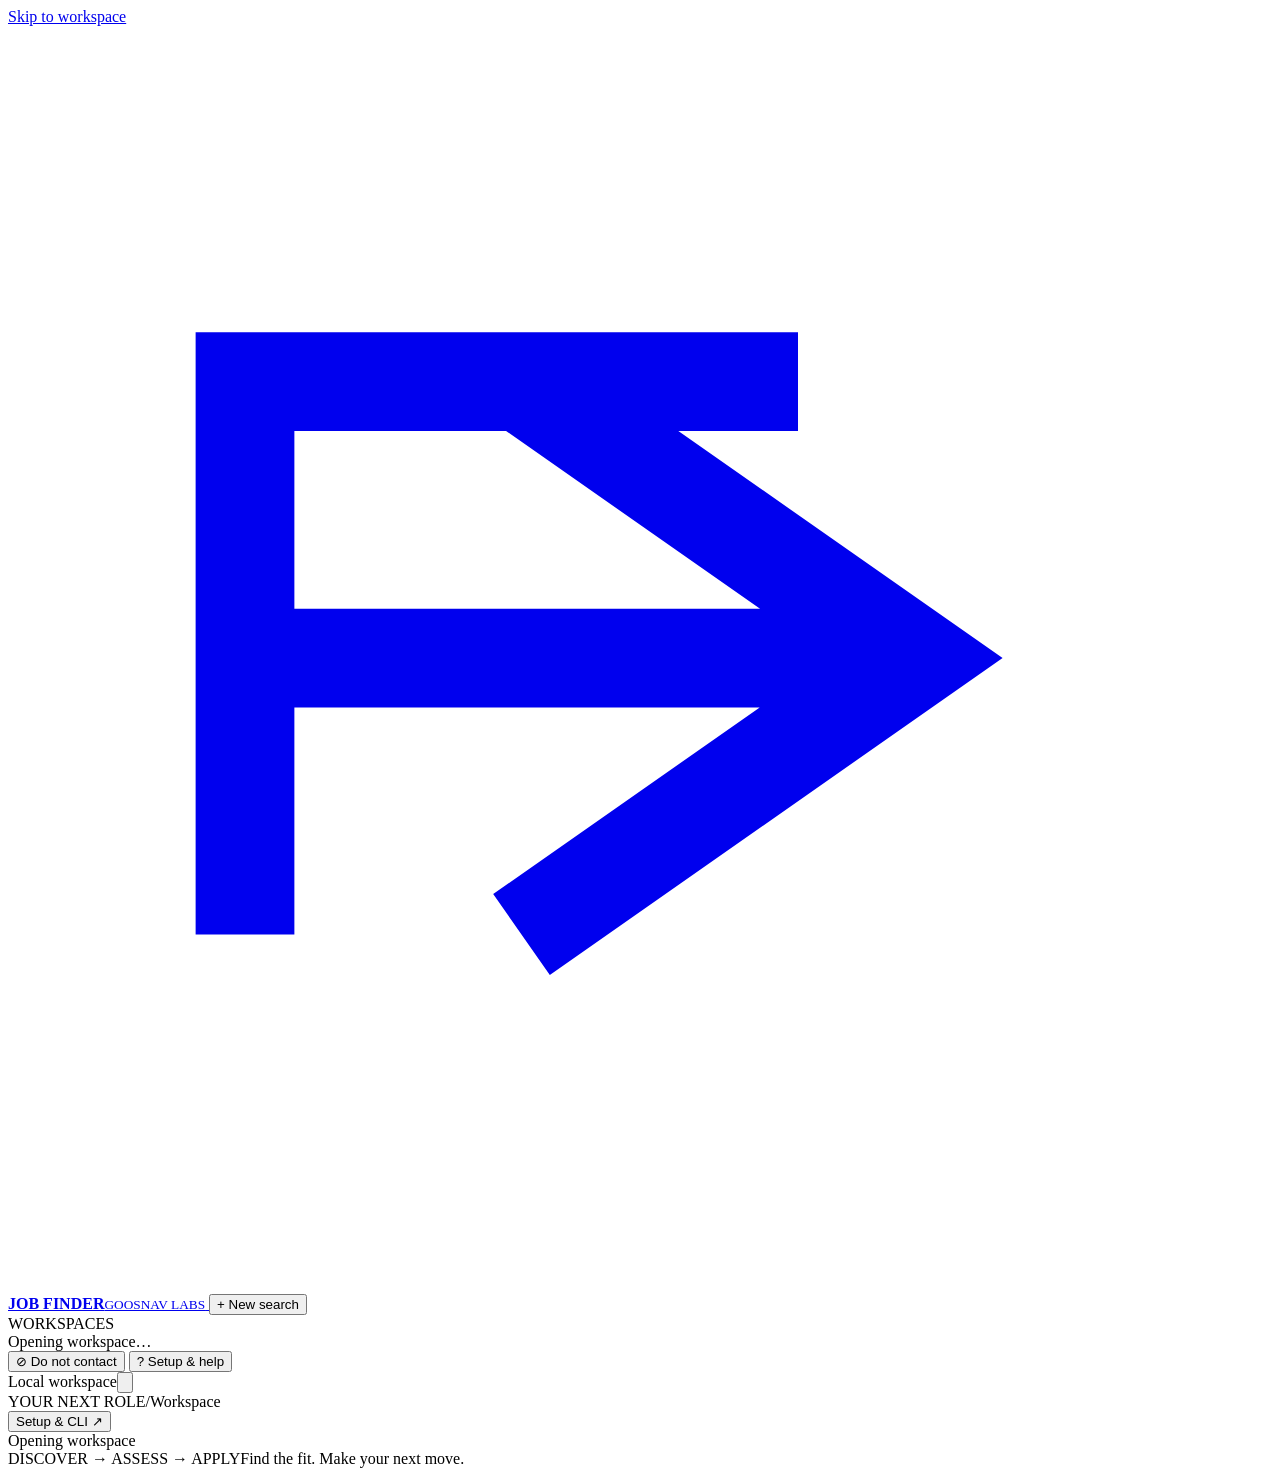
==== app/static/index.html @ 99dead51 "Build ranked job discovery and career outreach app Add a local GUI and CLI for candidate profiling, " ====
<!doctype html>
<html lang="en">
<head>
  <meta charset="utf-8">
  <meta name="viewport" content="width=device-width, initial-scale=1">
  <meta name="color-scheme" content="light">
  <meta name="description" content="Find relevant roles, understand your fit, and prepare a thoughtful introduction.">
  <title>Job Finder · Goosnav Labs</title>
  <link rel="icon" href="/static/favicon.svg" type="image/svg+xml">
  <link rel="stylesheet" href="/static/app.css">
  <script src="/static/app.js" defer></script>
</head>
<body>
  <a class="skip-link" href="#main">Skip to workspace</a>
  <div class="app-shell">
    <aside class="sidebar" aria-label="Workspace navigation">
      <a class="brand" href="#" data-action="home" aria-label="Job Finder home">
        <span class="brand-symbol" aria-hidden="true"><svg viewBox="0 0 32 32" fill="none"><path d="M6 23V9h14M13 9l10 7-10 7M6 16h16" stroke="currentColor" stroke-width="2.5" stroke-linejoin="miter"/></svg></span>
        <span><strong>JOB FINDER</strong><small>GOOSNAV LABS</small></span>
      </a>
      <button class="button primary new-campaign" type="button" data-action="new"><span aria-hidden="true">+</span> New search</button>
      <div class="sidebar-label">WORKSPACES <span id="campaign-count"></span></div>
      <nav id="campaign-list" class="campaign-list" aria-label="Job searches"><span class="sidebar-loading">Opening workspace…</span></nav>
      <div class="sidebar-bottom">
        <button class="sidebar-link" data-action="suppressions" type="button"><span aria-hidden="true">⊘</span> Do not contact</button>
        <button class="sidebar-link" data-action="help" type="button"><span aria-hidden="true">?</span> Setup & help</button>
        <div class="local-status"><span class="status-dot" id="connection-dot"></span><span id="connection-label">Local workspace</span><button class="icon-button quit-button" type="button" data-action="quit" title="Quit Job Finder" aria-label="Quit Job Finder"><svg viewBox="0 0 20 20" fill="none"><path d="M10 2v7M5.5 4.5a7 7 0 1 0 9 0" stroke="currentColor" stroke-width="1.5" stroke-linecap="round"/></svg></button></div>
      </div>
    </aside>
    <div class="workspace">
      <header class="topbar">
        <div class="topbar-context"><span class="eyebrow">YOUR NEXT ROLE</span><span class="topbar-divider" aria-hidden="true">/</span><span id="topbar-name">Workspace</span><span id="demo-badge" class="badge demo" hidden>Fictional demo</span></div>
        <div class="topbar-right"><span id="request-status" class="request-status" role="status"></span><button type="button" class="button quiet small" data-action="help">Setup & CLI <span aria-hidden="true">↗</span></button></div>
      </header>
      <div id="job-region" class="job-region" aria-live="polite" aria-atomic="false"></div>
      <main id="main" tabindex="-1"><div class="loading-view" role="status"><span class="loader"></span> Opening workspace</div></main>
      <footer class="workspace-footer"><span>DISCOVER → ASSESS → APPLY</span><span>Find the fit. Make your next move.</span></footer>
    </div>
  </div>
  <dialog id="campaign-dialog" class="dialog campaign-dialog" aria-labelledby="campaign-dialog-title"></dialog>
  <dialog id="lead-dialog" class="dialog lead-dialog" aria-labelledby="lead-dialog-title"></dialog>
  <dialog id="small-dialog" class="dialog small-dialog" aria-labelledby="small-dialog-title"></dialog>
  <input id="import-input" type="file" accept=".csv,.xlsx" hidden>
  <input id="documents-input" type="file" accept=".txt,.md,.pdf,.docx,.csv" multiple hidden>
  <input id="suppression-input" type="file" accept=".csv" hidden>
  <input id="outcomes-input" type="file" accept=".csv" hidden>
  <div id="toast-region" class="toast-region" role="status" aria-live="polite" aria-atomic="false"></div>
</body>
</html>
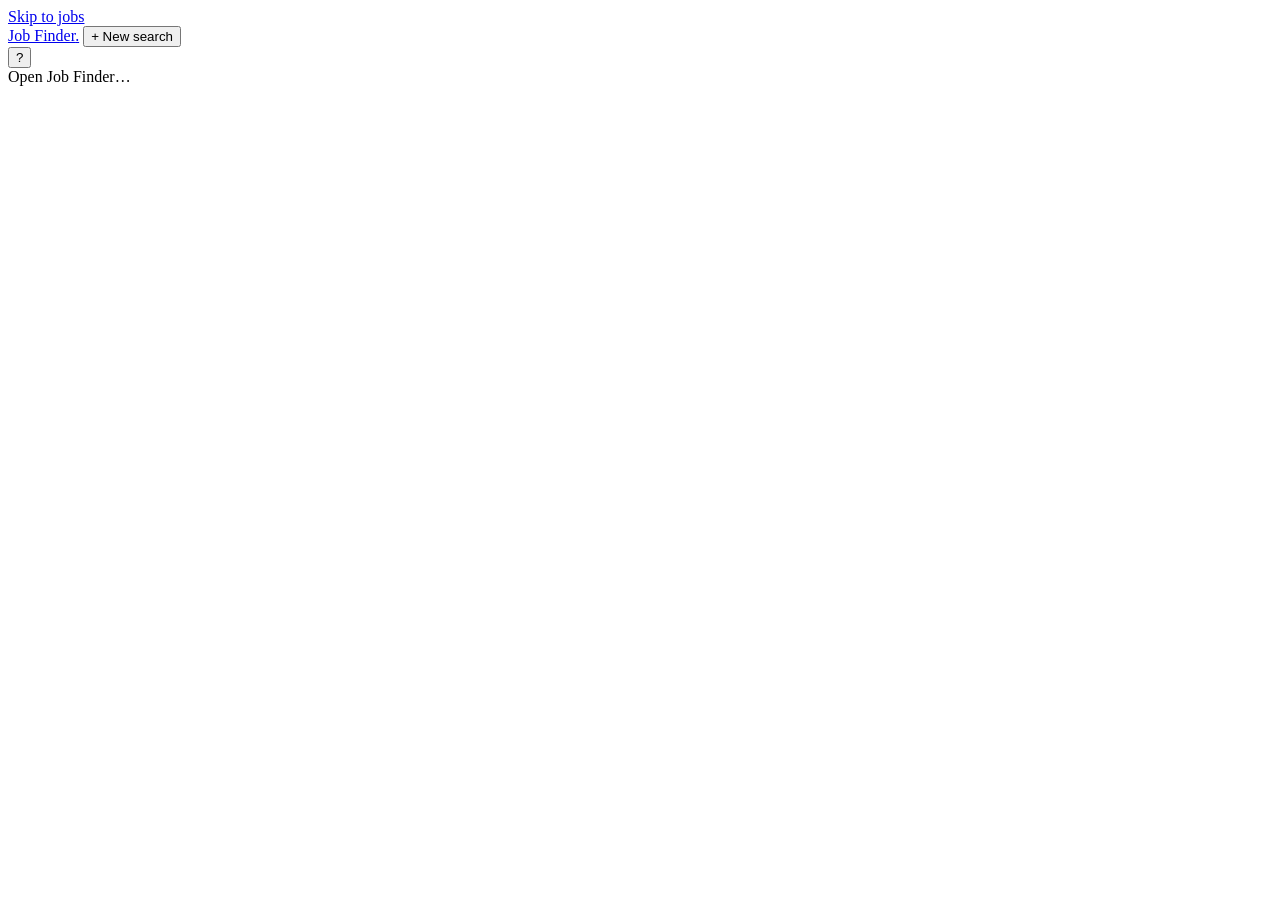
==== commit 455288c1: "update" ====
--- a/app/static/index.html
+++ b/app/static/index.html
@@ -4,38 +4,30 @@
   <meta charset="utf-8">
   <meta name="viewport" content="width=device-width, initial-scale=1">
   <meta name="color-scheme" content="light">
-  <meta name="description" content="Find relevant roles, understand your fit, and prepare a thoughtful introduction.">
-  <title>Job Finder · Goosnav Labs</title>
+  <meta name="description" content="Search jobs, review the fit, and export a report.">
+  <title>Job Finder</title>
   <link rel="icon" href="/static/favicon.svg" type="image/svg+xml">
   <link rel="stylesheet" href="/static/app.css">
   <script src="/static/app.js" defer></script>
 </head>
 <body>
-  <a class="skip-link" href="#main">Skip to workspace</a>
-  <div class="app-shell">
-    <aside class="sidebar" aria-label="Workspace navigation">
-      <a class="brand" href="#" data-action="home" aria-label="Job Finder home">
-        <span class="brand-symbol" aria-hidden="true"><svg viewBox="0 0 32 32" fill="none"><path d="M6 23V9h14M13 9l10 7-10 7M6 16h16" stroke="currentColor" stroke-width="2.5" stroke-linejoin="miter"/></svg></span>
-        <span><strong>JOB FINDER</strong><small>GOOSNAV LABS</small></span>
-      </a>
-      <button class="button primary new-campaign" type="button" data-action="new"><span aria-hidden="true">+</span> New search</button>
-      <div class="sidebar-label">WORKSPACES <span id="campaign-count"></span></div>
-      <nav id="campaign-list" class="campaign-list" aria-label="Job searches"><span class="sidebar-loading">Opening workspace…</span></nav>
-      <div class="sidebar-bottom">
-        <button class="sidebar-link" data-action="suppressions" type="button"><span aria-hidden="true">⊘</span> Do not contact</button>
-        <button class="sidebar-link" data-action="help" type="button"><span aria-hidden="true">?</span> Setup & help</button>
-        <div class="local-status"><span class="status-dot" id="connection-dot"></span><span id="connection-label">Local workspace</span><button class="icon-button quit-button" type="button" data-action="quit" title="Quit Job Finder" aria-label="Quit Job Finder"><svg viewBox="0 0 20 20" fill="none"><path d="M10 2v7M5.5 4.5a7 7 0 1 0 9 0" stroke="currentColor" stroke-width="1.5" stroke-linecap="round"/></svg></button></div>
+  <a class="skip-link" href="#main">Skip to jobs</a>
+  <div class="workspace">
+    <header class="topbar">
+      <a class="brand" href="#" data-action="home">Job Finder<span aria-hidden="true">.</span></a>
+      <div class="search-switcher" id="search-switcher" hidden>
+        <label class="sr-only" for="active-search">Search</label>
+        <select id="active-search"></select>
       </div>
-    </aside>
-    <div class="workspace">
-      <header class="topbar">
-        <div class="topbar-context"><span class="eyebrow">YOUR NEXT ROLE</span><span class="topbar-divider" aria-hidden="true">/</span><span id="topbar-name">Workspace</span><span id="demo-badge" class="badge demo" hidden>Fictional demo</span></div>
-        <div class="topbar-right"><span id="request-status" class="request-status" role="status"></span><button type="button" class="button quiet small" data-action="help">Setup & CLI <span aria-hidden="true">↗</span></button></div>
-      </header>
-      <div id="job-region" class="job-region" aria-live="polite" aria-atomic="false"></div>
-      <main id="main" tabindex="-1"><div class="loading-view" role="status"><span class="loader"></span> Opening workspace</div></main>
-      <footer class="workspace-footer"><span>DISCOVER → ASSESS → APPLY</span><span>Find the fit. Make your next move.</span></footer>
-    </div>
+      <button class="button quiet small" type="button" data-action="new">+ New search</button>
+      <span id="demo-badge" class="badge demo" hidden>Demo</span>
+      <div class="topbar-right">
+        <span id="request-status" class="request-status" role="status"></span>
+        <button type="button" class="icon-button help-button" data-action="help" aria-label="Setup & help" title="Setup & help">?</button>
+      </div>
+    </header>
+    <div id="job-region" class="job-region" aria-live="polite" aria-atomic="false"></div>
+    <main id="main" tabindex="-1"><div class="loading-view" role="status">Open Job Finder…</div></main>
   </div>
   <dialog id="campaign-dialog" class="dialog campaign-dialog" aria-labelledby="campaign-dialog-title"></dialog>
   <dialog id="lead-dialog" class="dialog lead-dialog" aria-labelledby="lead-dialog-title"></dialog>
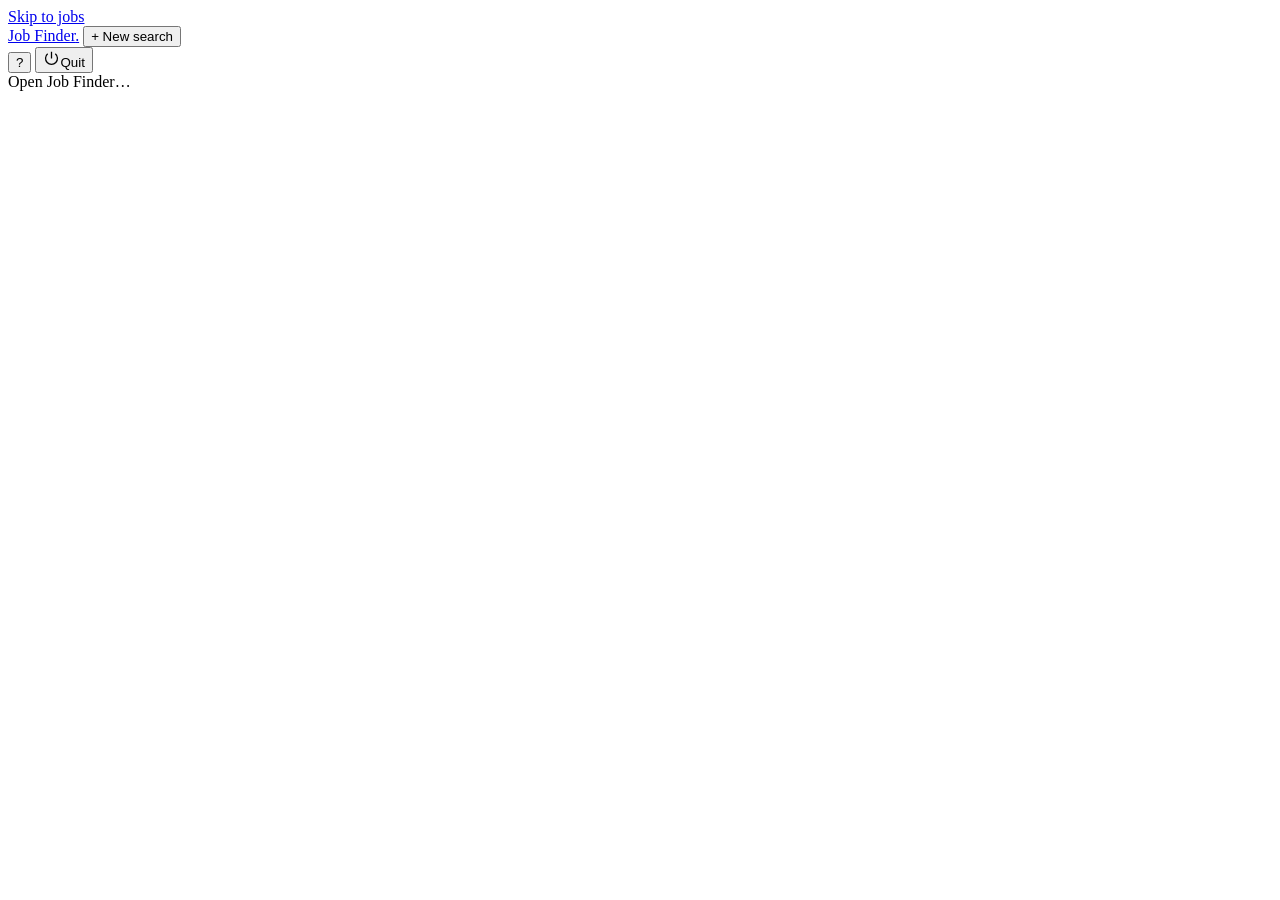
==== commit f62a87e7: "Connect installed agents with approved tools and actionable recovery" ====
--- a/app/static/index.html
+++ b/app/static/index.html
@@ -24,14 +24,17 @@
       <div class="topbar-right">
         <span id="request-status" class="request-status" role="status"></span>
         <button type="button" class="icon-button help-button" data-action="help" aria-label="Setup & help" title="Setup & help">?</button>
+        <button type="button" class="button quit-button" data-action="quit" aria-label="Quit Job Finder" title="Quit Job Finder"><svg viewBox="0 0 20 20" width="17" height="17" fill="none" stroke="currentColor" stroke-width="1.5" aria-hidden="true"><path d="M10 2v8M5.5 4.5a7 7 0 1 0 9 0"/></svg><span>Quit</span></button>
       </div>
     </header>
     <div id="job-region" class="job-region" aria-live="polite" aria-atomic="false"></div>
+    <div id="provider-recovery" class="provider-recovery" hidden></div>
     <main id="main" tabindex="-1"><div class="loading-view" role="status">Open Job Finder…</div></main>
   </div>
   <dialog id="campaign-dialog" class="dialog campaign-dialog" aria-labelledby="campaign-dialog-title"></dialog>
   <dialog id="lead-dialog" class="dialog lead-dialog" aria-labelledby="lead-dialog-title"></dialog>
   <dialog id="small-dialog" class="dialog small-dialog" aria-labelledby="small-dialog-title"></dialog>
+  <dialog id="agent-consent-dialog" class="dialog" aria-labelledby="agent-consent-title"><form method="dialog"><div class="dialog-body"><h2 id="agent-consent-title">Allow agent tools</h2><p>Your agent can use the internet, run commands, read or change files, and use connected tools under your account. Instructions in documents or web pages can influence its actions.</p><p>This approval is saved for this search.</p></div><div class="dialog-footer"><button class="button" value="cancel">Cancel</button><button class="button accent" value="allow">Allow & run</button></div></form></dialog>
   <input id="import-input" type="file" accept=".csv,.xlsx" hidden>
   <input id="documents-input" type="file" accept=".txt,.md,.pdf,.docx,.csv" multiple hidden>
   <input id="suppression-input" type="file" accept=".csv" hidden>
